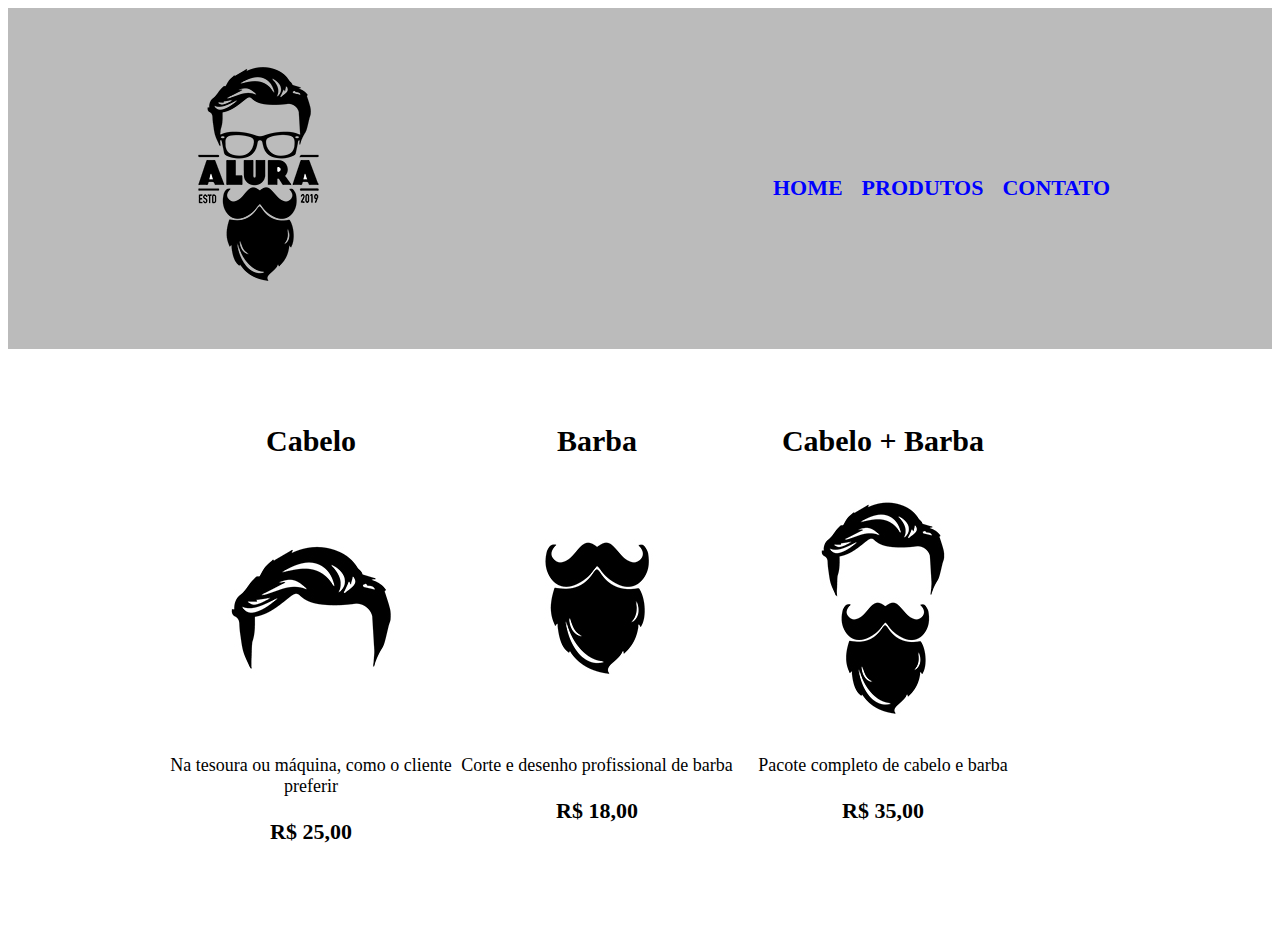
==== produtos.html @ d055bdbf "Add files via upload" ====
<!DOCTYPE html>
<html>
 <head>
     <meta charset="UTF-8">

     <title>Produtos - Barbearia Alura</title>

     <link rel="stylesheet" href="reset.css">
     <link rel="stylesheet" href="produtos.css">
  </head>
      <body>
        	 <header>
                  <div class="caixa">
          <h1><img src="logo.png"></h1>

          <nav>
          <ul>
               <li><a href="index.html">Home</a></li>
               <li><a href="produtos.html">Produtos</a></li>
               <li><a href="contato.html">Contato</a></li>
          </ul>
          </nav>

                  </div>
           </header>

           <main>
             <ul class="produtos">
                 <li>
                  <h2>Cabelo</h2>
                  <img src="cabelo.jpg">
                  <p class="produtos-descricao">Na tesoura ou máquina, como o cliente preferir</p>
                  <p class="produtos-preco">R$ 25,00</p>
                 </li>

                 <li>
                  <h2>Barba</h2>
                  <img src="barba.jpg">
                  <p class="produtos-descricao">Corte e desenho profissional de barba</p>
                  <p class="produtos-preco">R$ 18,00</p>
                </li>

                 <li>
                  <h2>Cabelo + Barba</h2>
                  <img src="cabelo+barba.jpg">
                  <p class="produtos-descricao">Pacote completo de cabelo e barba</p>
                  <p class="produtos-preco">R$ 35,00</p>
                </li>
             </ul>
          </main>
     </body>
</html>
---- produtos.css ----
header {
	background: #BBBBBB;
	padding: 20px 0;
}

.caixa{
	position: relative;
    width: 940px;
    margin: 0 auto;
}

nav {
	position: absolute;
	top:  110px;
	right: 0;
}

nav li {
	display: inline;
	margin: 0 0 0 15px;
}

nav a {
	text-transform: uppercase;
	color: #0000FF;
	font-weight: bold;
	font-size: 22px;
	text-decoration: none;
}

.produtos{
	width: 940px;
	margin: 0 auto;
	padding: 50px 0;
}

.produtos li{
	display: inline-block;
	text-align: center;
	width: 30%;
	vertical-align: top;
}
.produtos h2{
	font-size: 30px;
	font-weight: bold;
}

.produtos-descricao{
	font-size: 18px;
}

.produtos-preco{
	font-size: 22px;
	font-weight: bold;
}
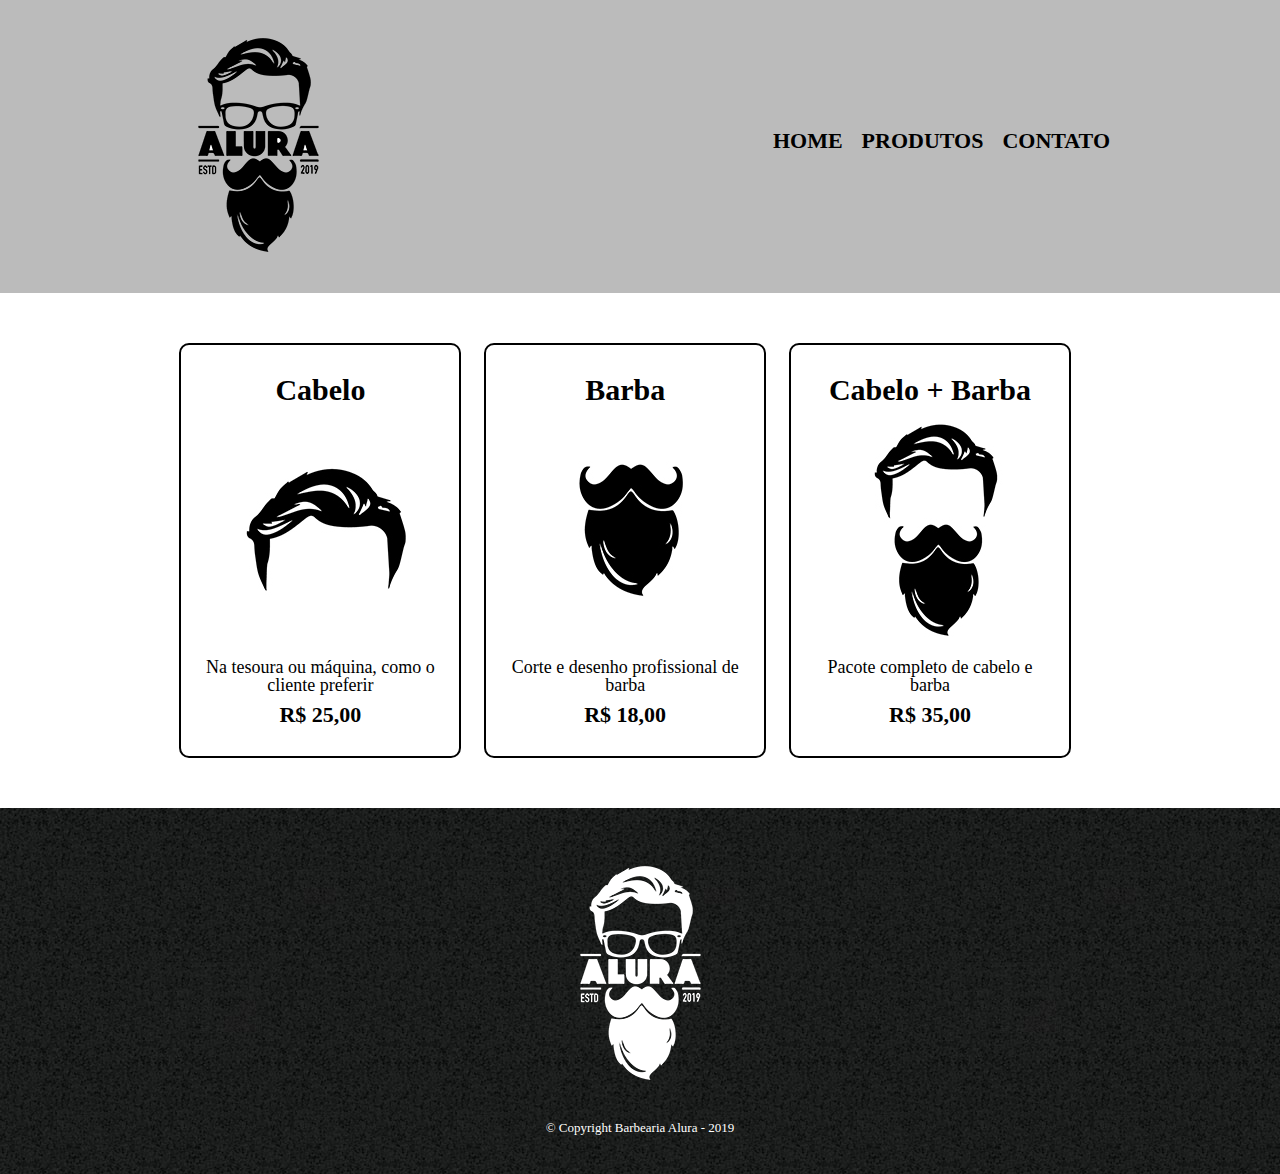
==== commit 0b6e3520: "Add files via upload" ====
--- a/produtos.html
+++ b/produtos.html
@@ -48,5 +48,9 @@
                 </li>
              </ul>
           </main>
+          <footer>
+            <img src="logo-branco.png">
+            <p class="copyright">&copy; Copyright Barbearia Alura - 2019</p>
+          </footer>
      </body>
 </html>--- a/produtos.css
+++ b/produtos.css
@@ -22,11 +22,17 @@
 
 nav a {
 	text-transform: uppercase;
-	color: #0000FF;
+	color: #000000;
 	font-weight: bold;
 	font-size: 22px;
 	text-decoration: none;
 }
+
+nav a:hover {
+	color: #C78C19;
+	text-decoration: underline;
+}
+
 
 .produtos{
 	width: 940px;
@@ -39,7 +45,28 @@
 	text-align: center;
 	width: 30%;
 	vertical-align: top;
+	margin: 0 1.0%;
+	padding: 30px 20px;
+	box-sizing: border-box;
+	border-color: #000000;
+	border-width: 2px;
+	border-style: solid;
+	border-radius: 10px;
 }
+
+.produtos li:hover {
+	border-color: #C78C19;
+}
+	
+
+.produtos li:active{
+	border-color: #088C19;
+}
+
+.produtos li:hover h2 {
+	font-size: 34px;
+}
+
 .produtos h2{
 	font-size: 30px;
 	font-weight: bold;
@@ -52,4 +79,17 @@
 .produtos-preco{
 	font-size: 22px;
 	font-weight: bold;
+	margin: 10px 0 0;
 }
+
+footer {
+	text-align: center;
+	background: url("bg.jpg");
+	padding: 40px 0;
+}
+
+.copyright {
+	color: #FFFFFF;
+	font-size: 13px;
+	margin: 20px 0 0;
+}